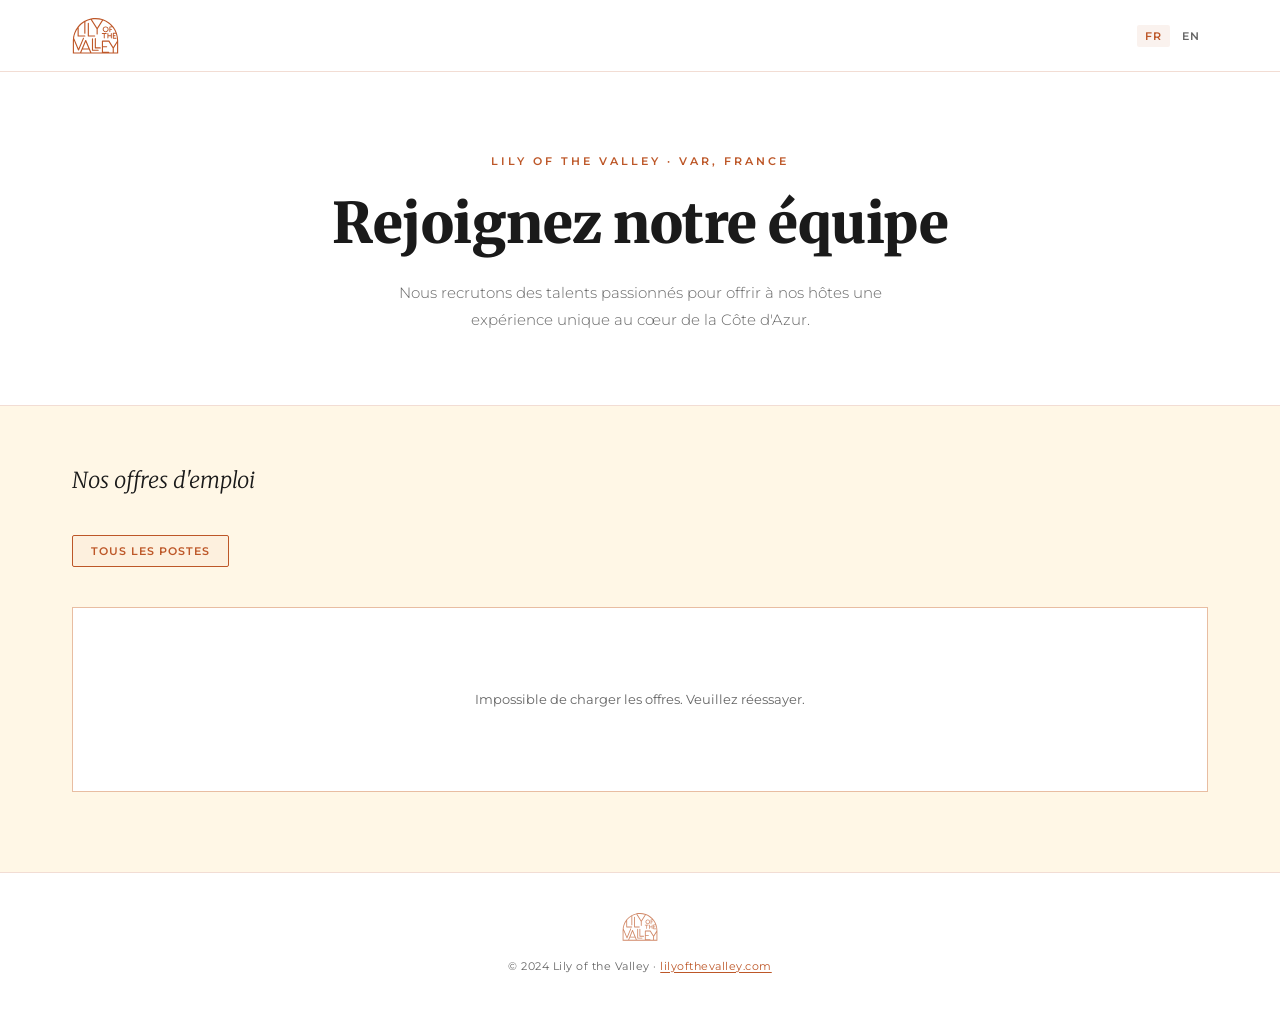
==== index.html @ ad03649b "Initial commit — page carrières Lily of the Valley Site statique FR/EN avec intégration Flatchr API." ====
<!DOCTYPE html>
<html lang="fr">
<head>
  <meta charset="UTF-8">
  <meta name="viewport" content="width=device-width, initial-scale=1">
  <title>Carrières — Lily of the Valley</title>
  <meta name="description" content="Rejoignez l'équipe Lily of the Valley. Découvrez nos offres d'emploi dans un hôtel 5* sur la Côte d'Azur.">
  <meta name="theme-color" content="#fff7e6">

  <!-- Favicon (shared with main site) -->
  <link rel="icon" type="image/png" href="images/favicon-32x32.png" sizes="32x32">

  <link rel="stylesheet" href="css/style.css">
</head>
<body>

  <!-- ── Header ──────────────────────────────────────────── -->
  <header class="header">
    <div class="header-inner">
      <a class="header-logo" href="https://www.lilyofthevalley.com" target="_blank" rel="noopener" aria-label="Lily of the Valley">
        <img src="images/LOTV_logo_laiton.svg" alt="Lily of the Valley" height="36">
      </a>
      <div class="header-right">
        <div class="lang-switcher" role="group" aria-label="Langue / Language">
          <button class="lang-btn active" id="btn-fr" aria-label="Français">FR</button>
          <button class="lang-btn" id="btn-en" aria-label="English">EN</button>
        </div>
      </div>
    </div>
  </header>

  <!-- ── Hero ────────────────────────────────────────────── -->
  <section class="hero">
    <p class="hero-eyebrow" id="hero-eyebrow">Lily of the Valley · Var, France</p>
    <h1 class="hero-title" id="hero-title">Rejoignez&nbsp;notre&nbsp;équipe</h1>
    <p class="hero-subtitle" id="hero-subtitle">
      Nous recrutons des talents passionnés pour offrir à nos hôtes une expérience unique au cœur de la Côte d'Azur.
    </p>
  </section>

  <!-- ── Main ────────────────────────────────────────────── -->
  <main class="main">

    <div class="section-header">
      <h2 class="section-title" id="section-title">Nos offres d'emploi</h2>
      <span class="job-count" id="job-count"></span>
    </div>

    <!-- Filters -->
    <div class="filters" id="filters" role="group" aria-label="Filtrer par département"></div>

    <!-- Job listings -->
    <div class="jobs-grid" id="jobs-grid" role="list">
      <div class="state-loading">
        <div class="spinner"></div>
        <p>Chargement des offres…</p>
      </div>
    </div>

  </main>

  <!-- ── Footer ──────────────────────────────────────────── -->
  <footer class="footer">
    <img class="footer-logo" src="images/LOTV_logo_laiton.svg" alt="Lily of the Valley" height="28">
    <p class="footer-text">
      <span id="footer-text">© 2024 Lily of the Valley · </span><a class="footer-link" id="footer-link" href="https://www.lilyofthevalley.com" target="_blank" rel="noopener">lilyofthevalley.com</a>
    </p>
  </footer>

  <script src="js/main.js"></script>
</body>
</html>
---- css/style.css ----
/* ============================================================
   Lily of the Valley — Carrières / Careers
   ============================================================ */

@import url('https://fonts.googleapis.com/css2?family=Merriweather:ital,wght@0,300;0,400;0,900;1,300&family=Montserrat:wght@300;400;500;600;700&display=swap');

/* ── Variables ─────────────────────────────────────────────── */
:root {
  --laiton:   #bd5728;
  --creme:    #fff7e6;
  --blanc:    #ffffff;
  --noir:     #1a1a1a;
  --gris:     #666666;
  --gris-clair: #f2ede6;
  --border:   rgba(189,87,40,.2);
}

/* ── Reset ─────────────────────────────────────────────────── */
*, *::before, *::after { box-sizing: border-box; margin: 0; padding: 0; }

html { scroll-behavior: smooth; }

body {
  font-family: 'Montserrat', sans-serif;
  font-size: 14px;
  background: var(--creme);
  color: var(--noir);
  line-height: 1.7;
}

a { color: inherit; text-decoration: none; }
img { max-width: 100%; display: block; }
ul { list-style: none; }

/* ── Header ────────────────────────────────────────────────── */
.header {
  position: sticky;
  top: 0;
  z-index: 100;
  background: var(--blanc);
  border-bottom: 1px solid var(--border);
  height: 72px;
  display: flex;
  align-items: center;
}

.header-inner {
  width: 100%;
  max-width: 1200px;
  margin: 0 auto;
  padding: 0 32px;
  display: flex;
  align-items: center;
  justify-content: space-between;
}

.header-logo img {
  height: 36px;
  width: auto;
}

.header-right {
  display: flex;
  align-items: center;
  gap: 24px;
}

/* Language switcher */
.lang-switcher {
  display: flex;
  gap: 4px;
}

.lang-btn {
  font-family: 'Montserrat', sans-serif;
  font-size: 11px;
  font-weight: 600;
  letter-spacing: 1px;
  color: var(--gris);
  background: none;
  border: none;
  cursor: pointer;
  padding: 4px 8px;
  border-radius: 2px;
  transition: color .2s, background .2s;
  text-transform: uppercase;
}

.lang-btn.active {
  color: var(--laiton);
  background: rgba(189,87,40,.08);
}

.lang-btn:hover:not(.active) {
  color: var(--noir);
}

/* ── Hero ──────────────────────────────────────────────────── */
.hero {
  background: var(--blanc);
  border-bottom: 1px solid var(--border);
  padding: 80px 32px 72px;
  text-align: center;
}

.hero-eyebrow {
  font-family: 'Montserrat', sans-serif;
  font-size: 11px;
  font-weight: 600;
  letter-spacing: 3px;
  text-transform: uppercase;
  color: var(--laiton);
  margin-bottom: 20px;
}

.hero-title {
  font-family: 'Merriweather', serif;
  font-size: clamp(32px, 5vw, 56px);
  font-weight: 900;
  line-height: 1.15;
  color: var(--noir);
  margin-bottom: 24px;
  letter-spacing: -0.5px;
}

.hero-subtitle {
  font-family: 'Montserrat', sans-serif;
  font-size: 15px;
  font-weight: 300;
  color: var(--gris);
  max-width: 560px;
  margin: 0 auto;
  line-height: 1.8;
}

/* ── Main content ──────────────────────────────────────────── */
.main {
  max-width: 1200px;
  margin: 0 auto;
  padding: 56px 32px 80px;
}

/* ── Section header ────────────────────────────────────────── */
.section-header {
  display: flex;
  align-items: baseline;
  justify-content: space-between;
  margin-bottom: 36px;
  flex-wrap: wrap;
  gap: 12px;
}

.section-title {
  font-family: 'Merriweather', serif;
  font-size: 22px;
  font-weight: 300;
  font-style: italic;
  color: var(--noir);
}

.job-count {
  font-size: 12px;
  color: var(--gris);
  font-weight: 500;
  letter-spacing: .5px;
}

/* ── Filters ───────────────────────────────────────────────── */
.filters {
  display: flex;
  flex-wrap: wrap;
  gap: 8px;
  margin-bottom: 40px;
}

.filter-btn {
  font-family: 'Montserrat', sans-serif;
  font-size: 11px;
  font-weight: 600;
  letter-spacing: 1px;
  text-transform: uppercase;
  padding: 8px 18px;
  border: 1px solid var(--border);
  background: var(--blanc);
  color: var(--gris);
  cursor: pointer;
  border-radius: 2px;
  transition: all .2s;
}

.filter-btn.active,
.filter-btn:hover {
  border-color: var(--laiton);
  color: var(--laiton);
  background: rgba(189,87,40,.04);
}

/* ── Job grid ──────────────────────────────────────────────── */
.jobs-grid {
  display: grid;
  grid-template-columns: repeat(auto-fill, minmax(340px, 1fr));
  gap: 1px;
  background: var(--border);
  border: 1px solid var(--border);
}

.job-card {
  background: var(--blanc);
  padding: 32px 28px;
  cursor: pointer;
  transition: background .2s;
  display: flex;
  flex-direction: column;
  gap: 12px;
}

.job-card:hover {
  background: var(--gris-clair);
}

.job-card-dept {
  font-size: 10px;
  font-weight: 700;
  letter-spacing: 2px;
  text-transform: uppercase;
  color: var(--laiton);
}

.job-card-title {
  font-family: 'Merriweather', serif;
  font-size: 17px;
  font-weight: 400;
  color: var(--noir);
  line-height: 1.4;
}

.job-card-meta {
  display: flex;
  flex-wrap: wrap;
  gap: 12px;
  margin-top: 4px;
}

.job-meta-tag {
  font-size: 11px;
  font-weight: 500;
  color: var(--gris);
  display: flex;
  align-items: center;
  gap: 5px;
}

.job-meta-tag svg {
  flex-shrink: 0;
}

.job-card-arrow {
  margin-top: auto;
  padding-top: 16px;
  border-top: 1px solid var(--border);
  font-size: 11px;
  font-weight: 600;
  letter-spacing: 1.5px;
  text-transform: uppercase;
  color: var(--laiton);
  display: flex;
  align-items: center;
  gap: 8px;
  transition: gap .2s;
}

.job-card:hover .job-card-arrow {
  gap: 14px;
}

/* ── Loading / empty states ────────────────────────────────── */
.state-loading,
.state-empty,
.state-error {
  grid-column: 1 / -1;
  padding: 80px 32px;
  text-align: center;
  background: var(--blanc);
}

.state-loading .spinner {
  width: 32px;
  height: 32px;
  border: 2px solid var(--border);
  border-top-color: var(--laiton);
  border-radius: 50%;
  animation: spin .8s linear infinite;
  margin: 0 auto 16px;
}

@keyframes spin { to { transform: rotate(360deg); } }

.state-loading p,
.state-empty p,
.state-error p {
  font-size: 13px;
  color: var(--gris);
}

/* ── Footer ────────────────────────────────────────────────── */
.footer {
  background: var(--blanc);
  border-top: 1px solid var(--border);
  padding: 40px 32px;
  text-align: center;
}

.footer-logo {
  margin: 0 auto 16px;
  height: 28px;
  width: auto;
  opacity: .7;
}

.footer-text {
  font-size: 11px;
  color: var(--gris);
  letter-spacing: .5px;
}

.footer-link {
  color: var(--laiton);
  text-decoration: underline;
  text-underline-offset: 2px;
}

/* ── Responsive ────────────────────────────────────────────── */
@media (max-width: 640px) {
  .hero { padding: 56px 20px 48px; }
  .main { padding: 40px 20px 60px; }
  .header-inner { padding: 0 20px; }
  .jobs-grid { grid-template-columns: 1fr; }
  .section-header { flex-direction: column; gap: 4px; }
}
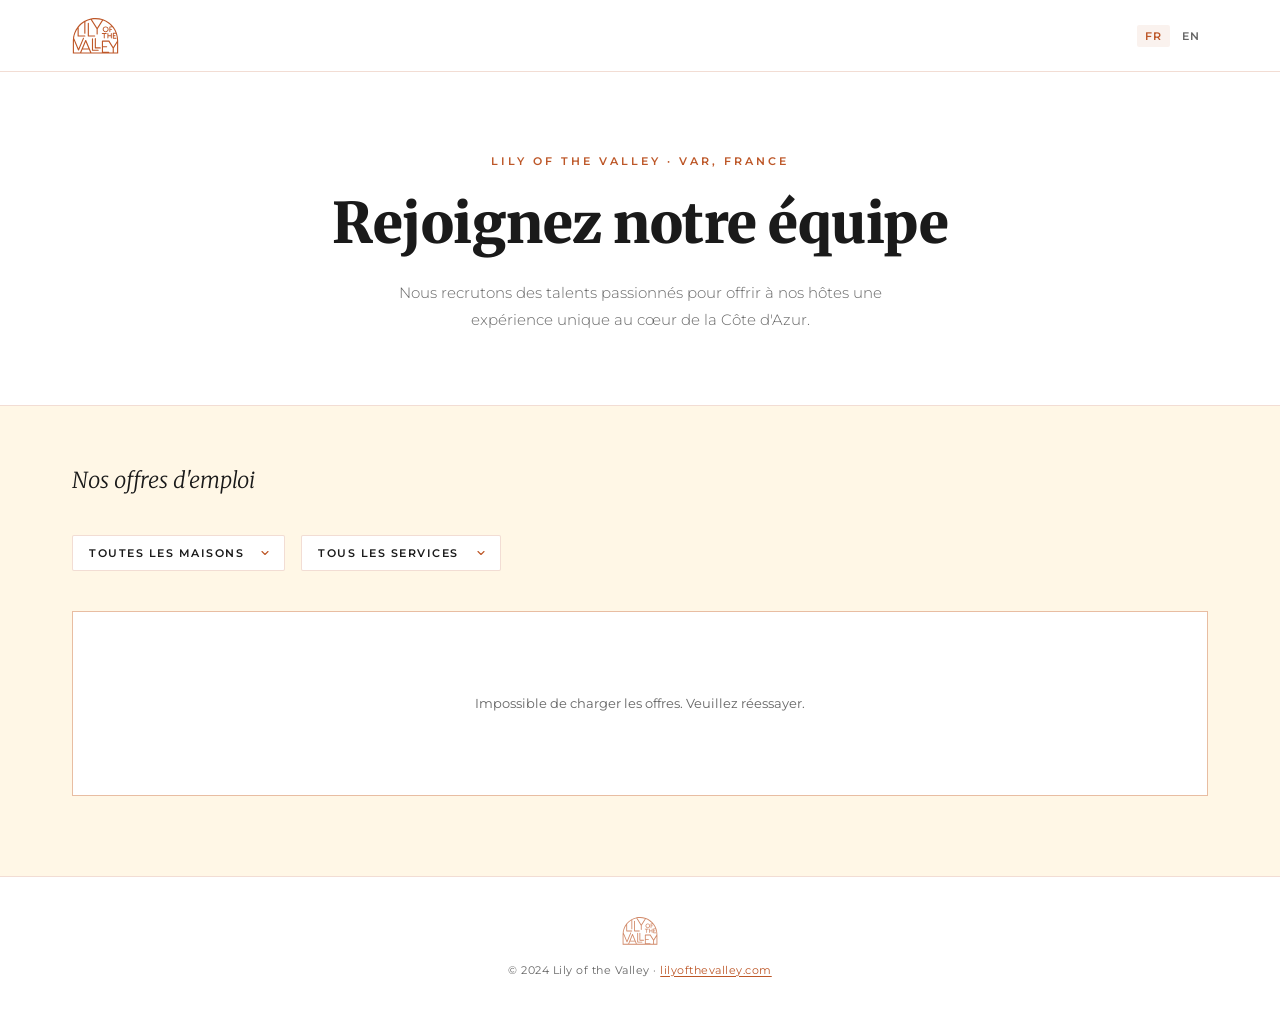
==== commit 13dfb935: "Add MAISONS + SERVICES dropdown filters Filtrage par mots-clés sur le titre (champs Flatchr null). -" ====
--- a/index.html
+++ b/index.html
@@ -47,7 +47,16 @@
     </div>
 
     <!-- Filters -->
-    <div class="filters" id="filters" role="group" aria-label="Filtrer par département"></div>
+    <div class="filters-bar">
+      <div class="select-wrap">
+        <select class="filter-select" id="sel-maison" aria-label="Filtrer par maison"></select>
+        <svg class="select-arrow" width="12" height="12" viewBox="0 0 16 16" fill="none"><path d="M4 6l4 4 4-4" stroke="#bd5728" stroke-width="1.5" stroke-linecap="round" stroke-linejoin="round"/></svg>
+      </div>
+      <div class="select-wrap">
+        <select class="filter-select" id="sel-service" aria-label="Filtrer par service"></select>
+        <svg class="select-arrow" width="12" height="12" viewBox="0 0 16 16" fill="none"><path d="M4 6l4 4 4-4" stroke="#bd5728" stroke-width="1.5" stroke-linecap="round" stroke-linejoin="round"/></svg>
+      </div>
+    </div>
 
     <!-- Job listings -->
     <div class="jobs-grid" id="jobs-grid" role="list">
--- a/css/style.css
+++ b/css/style.css
@@ -166,33 +166,47 @@
 }
 
 /* ── Filters ───────────────────────────────────────────────── */
-.filters {
-  display: flex;
+.filters-bar {
+  display: flex;
+  gap: 16px;
+  margin-bottom: 40px;
   flex-wrap: wrap;
-  gap: 8px;
-  margin-bottom: 40px;
-}
-
-.filter-btn {
+}
+
+.select-wrap {
+  position: relative;
+  display: inline-flex;
+  align-items: center;
+}
+
+.filter-select {
   font-family: 'Montserrat', sans-serif;
   font-size: 11px;
   font-weight: 600;
-  letter-spacing: 1px;
-  text-transform: uppercase;
-  padding: 8px 18px;
+  letter-spacing: 1.5px;
+  text-transform: uppercase;
+  color: var(--noir);
+  background: var(--blanc);
   border: 1px solid var(--border);
-  background: var(--blanc);
-  color: var(--gris);
+  border-radius: 2px;
+  padding: 10px 40px 10px 16px;
+  appearance: none;
+  -webkit-appearance: none;
   cursor: pointer;
-  border-radius: 2px;
-  transition: all .2s;
-}
-
-.filter-btn.active,
-.filter-btn:hover {
+  outline: none;
+  transition: border-color .2s;
+  min-width: 200px;
+}
+
+.filter-select:focus,
+.filter-select:hover {
   border-color: var(--laiton);
-  color: var(--laiton);
-  background: rgba(189,87,40,.04);
+}
+
+.select-arrow {
+  position: absolute;
+  right: 14px;
+  pointer-events: none;
 }
 
 /* ── Job grid ──────────────────────────────────────────────── */
